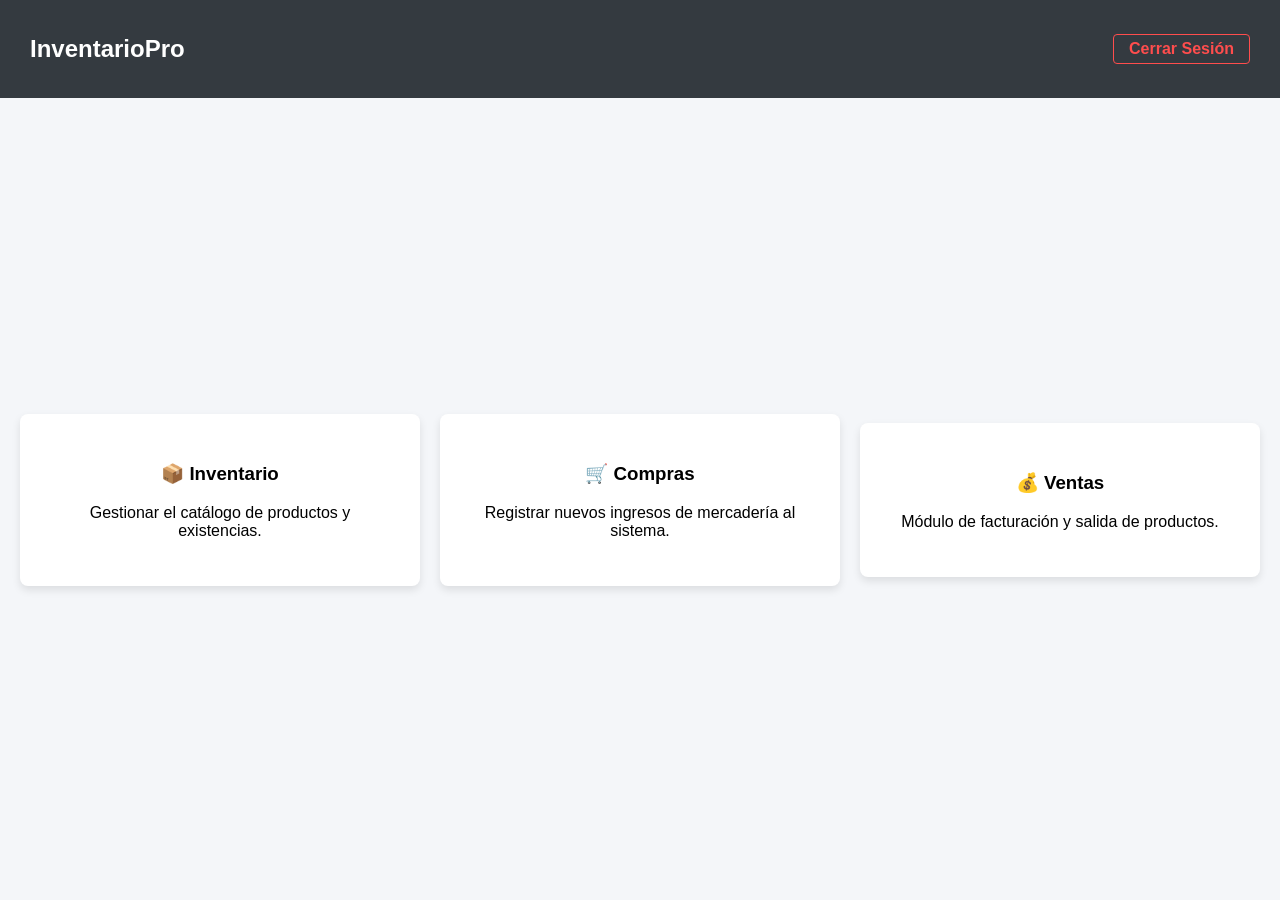
==== dashboard.html @ 35633a24 "Creada la estructura y estilos del Dashboard principal" ====
<!DOCTYPE html>
<html lang="es">
<head>
<meta charset="UTF-8">
<title>Dashboard - Sistema de Inventario</title>
<link rel="stylesheet" href="style.css">
</head>
<body>

<!-- Barra de navegación superior (Navbar) -->
<nav class="navbar">
    <h2>InventarioPro</h2>
    <a href="index.html" class="btn-salir">Cerrar Sesión</a>
</nav>

<!-- Menú de módulos del sistema usando flexbox -->
<div class="dashboard-menu">
    <div class="tarjeta-modulo">
        <h3>📦 Inventario</h3>
        <p>Gestionar el catálogo de productos y existencias.</p>
    </div>

    <div class="tarjeta-modulo">
        <h3>🛒 Compras</h3>
        <p>Registrar nuevos ingresos de mercadería al sistema.</p>
    </div>

    <div class="tarjeta-modulo">
        <h3>💰 Ventas</h3>
        <p>Módulo de facturación y salida de productos.</p>
    </div>
</div>

</body>
</html>
---- style.css ----
/* Centrar el contenido en la pantalla */
body {
    font-family: Arial, sans-serif;
    background-color: #f4f6f9;
    display: flex;
    justify-content: center;
    align-items: center;
    height: 100vh;
    margin: 0;
}

/* Estilo de la tarjeta blanca del formulario */
.login-container {
    background-color: white;
    padding: 30px;
    border-radius: 8px;
    box-shadow: 0 4px 8px rgba(0,0,0,0.1);
    width: 300px;
}

/* Diseño de las cajas de texto */
input {
    width: 100%;
    padding: 10px;
    margin-top: 5px;
    border: 1px solid #ccc;
    border-radius: 4px;
    box-sizing: border-box;
}

/* Diseño del botón de ingreso */
button {
    width: 100%;
    padding: 10px;
    background-color: #007bff;
    color: white;
    border: none;
    border-radius: 4px;
    cursor: pointer;
    font-weight: bold;
    margin-top: 15px;
}

button:hover {
    background-color: #0056b3;
}
/* =========================================
   Estilos para el Dashboard Principal
========================================= */

/* Barra de navegación superior */
.navbar {
    background-color: #343a40;
    color: white;
    padding: 15px 30px;
    display: flex;
    justify-content: space-between;
    align-items: center;
    width: 100%;
    position: fixed;
    top: 0;
    box-sizing: border-box;
}

.btn-salir {
    color: #ff4d4d;
    text-decoration: none;
    font-weight: bold;
    border: 1px solid #ff4d4d;
    padding: 5px 15px;
    border-radius: 4px;
}

.btn-salir:hover {
    background-color: #ff4d4d;
    color: white;
}

/* Contenedor de las tarjetas de módulos */
.dashboard-menu {
    display: flex;
    justify-content: space-around;
    align-items: center;
    margin-top: 100px;
    padding: 20px;
    gap: 20px;
}

/* Diseño individual de cada tarjeta */
.tarjeta-modulo {
    background-color: white;
    padding: 30px;
    border-radius: 8px;
    box-shadow: 0 4px 8px rgba(0,0,0,0.1);
    width: 30%;
    text-align: center;
    cursor: pointer;
    transition: transform 0.3s ease;
}

/* Efecto al pasar el mouse sobre la tarjeta */
.tarjeta-modulo:hover {
    transform: translateY(-10px);
    box-shadow: 0 8px 16px rgba(0,0,0,0.2);
}
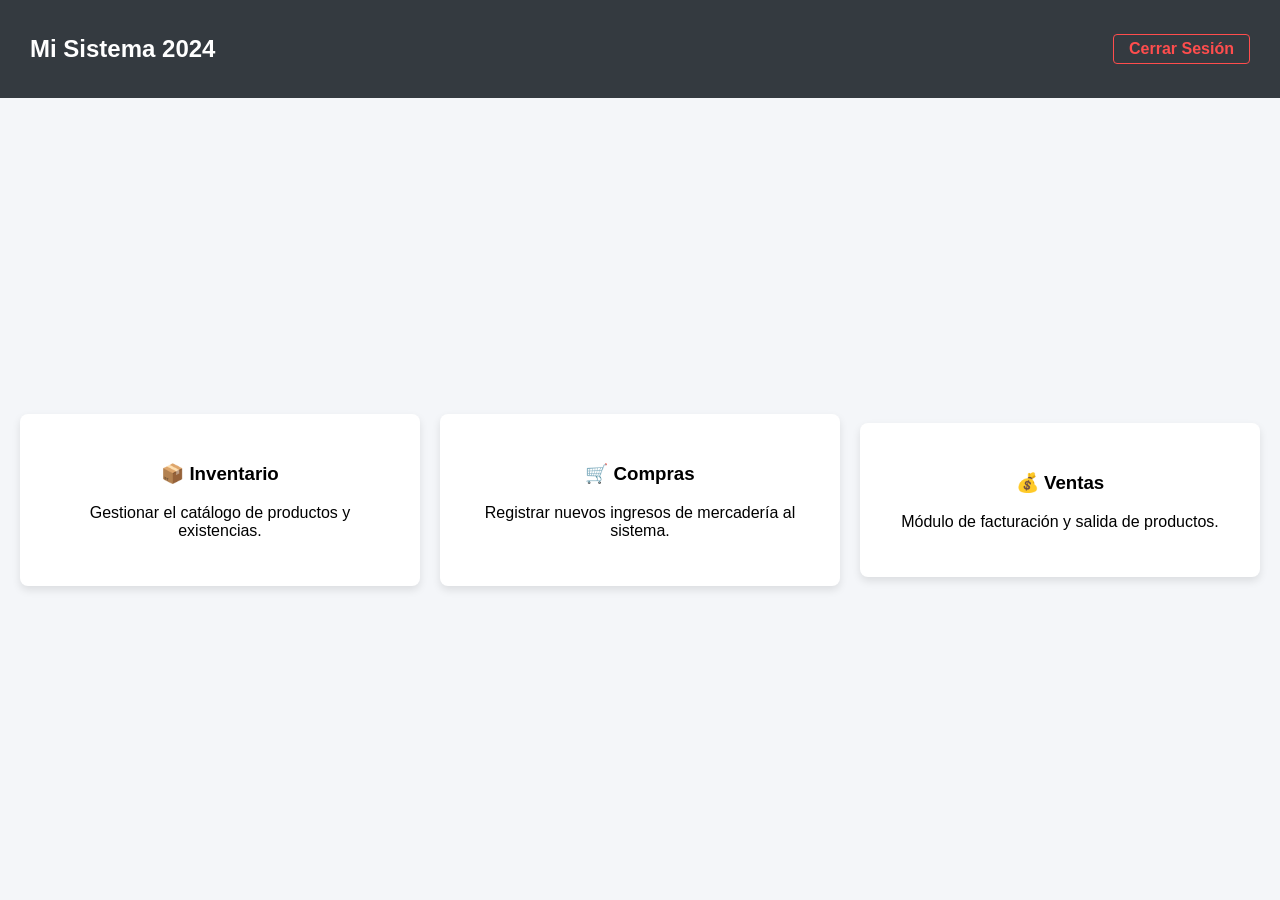
==== commit 8d34674e: "Cambio titulo en rama" ====
--- a/dashboard.html
+++ b/dashboard.html
@@ -9,7 +9,7 @@
 
 <!-- Barra de navegación superior (Navbar) -->
 <nav class="navbar">
-    <h2>InventarioPro</h2>
+    <h2>Mi Sistema 2024</h2>
     <a href="index.html" class="btn-salir">Cerrar Sesión</a>
 </nav>
 
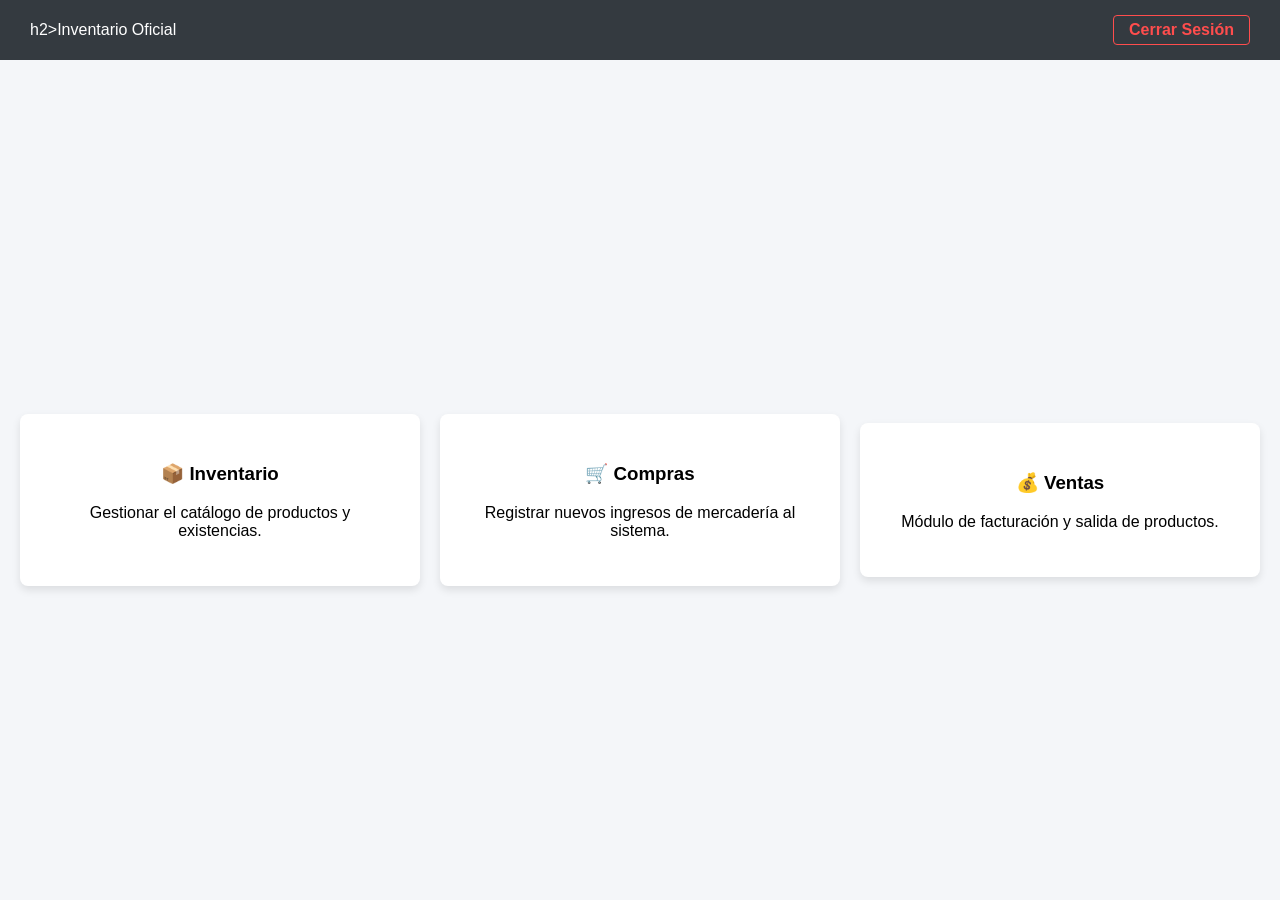
==== commit 6e649f78: "Cambio titulo en main" ====
--- a/dashboard.html
+++ b/dashboard.html
@@ -9,7 +9,7 @@
 
 <!-- Barra de navegación superior (Navbar) -->
 <nav class="navbar">
-    <h2>Mi Sistema 2024</h2>
+    h2>Inventario Oficial</h2>
     <a href="index.html" class="btn-salir">Cerrar Sesión</a>
 </nav>
 
